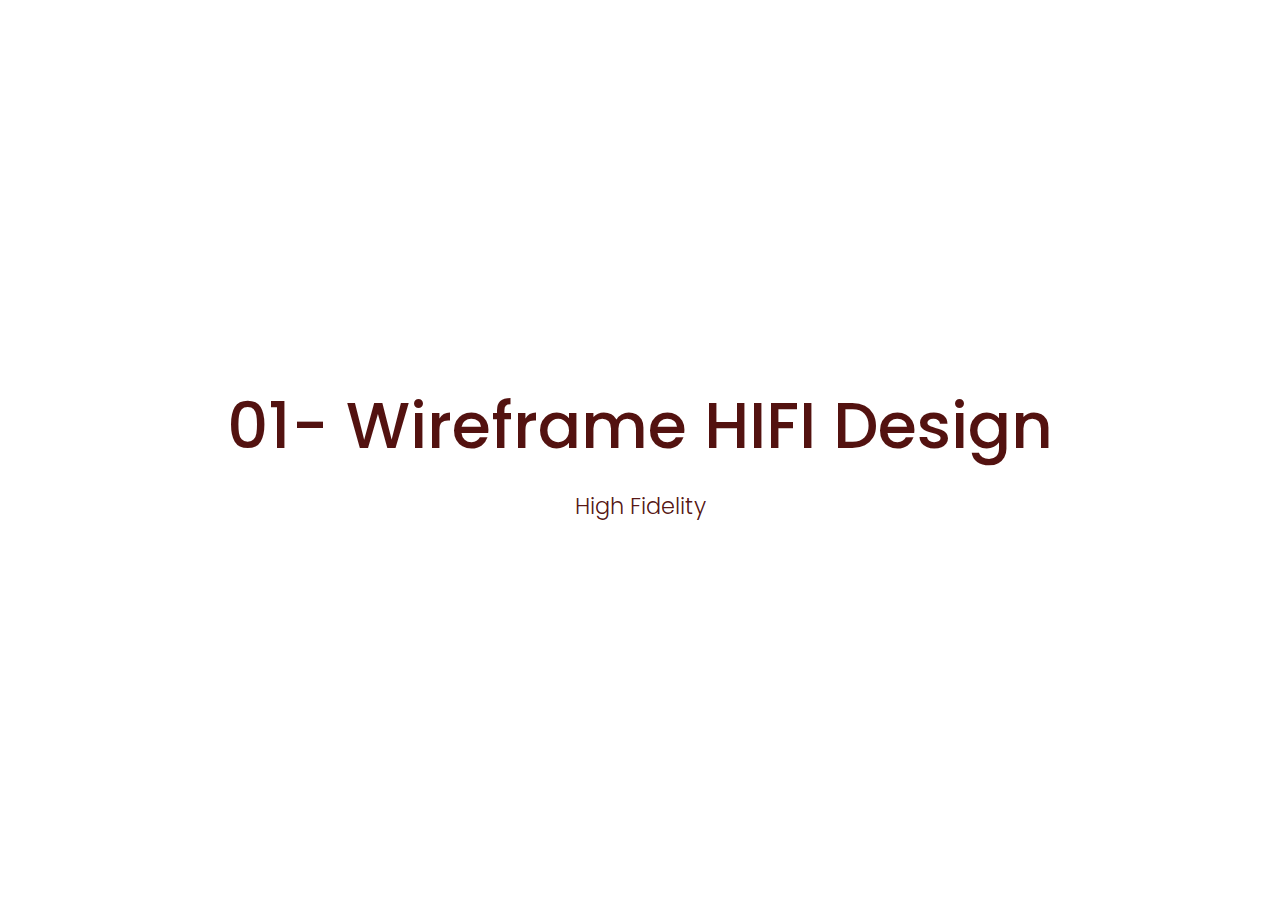
==== 01-responsive-design/01.wireframe-hifi.html @ 8c24cdb1 "Add files via upload" ====
<!DOCTYPE html>
<html lang="en">

<head>
    <meta charset="UTF-8">
    <meta name="viewport" content="width=device-width, initial-scale=1.0">
    <title>Document</title>
    <link rel="stylesheet" href="../master.css">
</head>

<body class="level3">
    <nav>
        <a href="index1.html">
            <svg xmlns="http://www.w3.org/2000/svg" viewBox="0 0 512 512"><!--!Font Awesome Free 6.5.2 by @fontawesome - https://fontawesome.com License - https://fontawesome.com/license/free Copyright 2024 Fonticons, Inc.--><path d="M343.9 213.4L245.3 312l65.4 65.4c7.9 7.9 11.1 19.4 8.4 30.3s-10.8 19.6-21.5 22.9l-256 80c-11.4 3.5-23.8 .5-32.2-7.9S-2.1 481.8 1.5 470.5l80-256c3.3-10.7 12-18.9 22.9-21.5s22.4 .5 30.3 8.4L200 266.7l98.6-98.6c-14.3-14.6-14.2-38 .3-52.5l95.4-95.4c26.9-26.9 70.5-26.9 97.5 0s26.9 70.5 0 97.5l-95.4 95.4c-14.5 14.5-37.9 14.6-52.5 .3z"/></svg>

        </a>
    </nav>
    <main>
        <header>
            <h1>01- Wireframe HIFI Design</h1>
            <h2>High Fidelity</h2>
        </header>
    </main>
</body>

</html>
---- master.css ----
/* - - - - - - - - - - - - - - - - */
/* F O N T */
/* - - - - - - - - - - - - - - - - */
@import url('https://fonts.googleapis.com/css2?family=Poppins:ital,wght@0,100;0,200;0,300;0,400;0,500;0,600;0,700;0,800;0,900;1,100;1,200; 1,300;1,400;1,500;1,600;1,700;1,800;1,900&display=swap');
/* - - - - - - - - - - - - - - - - */
/* V A R I A B L E S */
/* - - - - - - - - - - - - - - - - */
:root{
    --color-pri: #0f0;
    --color-sec: #00f;
    --font-family: Poppins, sans-serif;
}
/* - - - - - - - - - - - - - - - - */
/* R E S E T */
/* - - - - - - - - - - - - - - - - */
*, *::before, *::after{
    box-sizing: border-box; 
}

*{
    margin: 0; 
    padding: 0; 
}

ul[role='list'], ol[role='list']{
    list-style: none; 
}

html:focus-within{
    scroll-behavior: smooth; 
}

a:not([class]){
    text-decoration-skip-ink: auto; 
}

img, picture, svg, video, canvas{
    max-width: 100%;
    height: auto; 
    vertical-align: middle; 
    font-style: italic; 
    background-repeat: no-repeat; 
    background-size: cover;
}

input, button, textarea, select{
    font: inherit; 
}

@media (prefers-reduced-motion: reduce){
    html:focus-within {
        scroll-behavior: auto;
    }
    *, *::before, *::after {
        animation-duration: 0.01ms !important;
        animation-iteration-count: 1 !important;
        transition-duration: 0.01ms !important;
        scroll-behavior: auto !important;
        transition: none;
    }
}

body, html{
    height: 100%; 
    scroll-behavior: smooth; 
}
/* - - - - - - - - - - - - - - - - */
/* G E N E R A L */
/* - - - - - - - - - - - - - - - - */
body{
    color: #4d0907f6;
    font-family: var(--font-family);
    display: flex;
    justify-content: center;
    align-items: center;
    min-width: 100vh;
}
main{
    display: flex;
    flex-direction: column;
    justify-content: center;
    align-items: center;
    gap: 2em;
    header {
        display: flex;
        flex-direction: column;
        justify-content: center;
        align-items: center;
        gap: 1em;
        h1 {
            font-size: 4rem;
            font-weight: 500;
            text-align: center;
        }
        h2 {
            font-size: 1.4rem;
            font-weight: 300;
            text-align: center;
        }
        h3 {
            font-size: 1rem;
            font-weight: 400;
            text-align: center;
        }
        img { 
            width: 200px;  
            align-content: center; 
        }
    }
    menu {
        display: flex;
        flex-direction: column;
        align-items: center;
        gap: 1.2em;
        a:is(:link, :visited) {
            border-radius: 10px 0 10px 0;
            background-color: rgb(83, 180, 83);
            display: flex;
            gap: 1rem;
            text-decoration: none;
            padding: 10px;
            transition: all 0.4s ease-in-out;
            width: 280px;
            span {
                font-size: 2rem;
            }
        }
        a:is(:hover) {
            background-color: #056334;
            transform: scale(1.02);
        }
    }
}
/* - - - - - - - - - - - - - - - - */
/* M A I N M E N U */
/* - - - - - - - - - - - - - - - - */
body.menu{
    background-color: #487346;
    background-image: url("data:image/svg+xml,%3Csvg xmlns='http://www.w3.org/2000/svg' width='204' height='204' viewBox='0 0 200 200'%3E%3Cg %3E%3Cpolygon fill='%234c8e43' points='100 57.1 64 93.1 71.5 100.6 100 72.1'/%3E%3Cpolygon fill='%236aac5f' points='100 57.1 100 72.1 128.6 100.6 136.1 93.1'/%3E%3Cpolygon fill='%234c8e43' points='100 163.2 100 178.2 170.7 107.5 170.8 92.4'/%3E%3Cpolygon fill='%236aac5f' points='100 163.2 29.2 92.5 29.2 107.5 100 178.2'/%3E%3Cpath fill='%2389CC7C' d='M100 21.8L29.2 92.5l70.7 70.7l70.7-70.7L100 21.8z M100 127.9L64.6 92.5L100 57.1l35.4 35.4L100 127.9z'/%3E%3Cpolygon fill='%23768c3a' points='0 157.1 0 172.1 28.6 200.6 36.1 193.1'/%3E%3Cpolygon fill='%2396ac58' points='70.7 200 70.8 192.4 63.2 200'/%3E%3Cpolygon fill='%23B6CC76' points='27.8 200 63.2 200 70.7 192.5 0 121.8 0 157.2 35.3 192.5'/%3E%3Cpolygon fill='%2396ac58' points='200 157.1 164 193.1 171.5 200.6 200 172.1'/%3E%3Cpolygon fill='%23768c3a' points='136.7 200 129.2 192.5 129.2 200'/%3E%3Cpolygon fill='%23B6CC76' points='172.1 200 164.6 192.5 200 157.1 200 157.2 200 121.8 200 121.8 129.2 192.5 136.7 200'/%3E%3Cpolygon fill='%23768c3a' points='129.2 0 129.2 7.5 200 78.2 200 63.2 136.7 0'/%3E%3Cpolygon fill='%23B6CC76' points='200 27.8 200 27.9 172.1 0 136.7 0 200 63.2 200 63.2'/%3E%3Cpolygon fill='%2396ac58' points='63.2 0 0 63.2 0 78.2 70.7 7.5 70.7 0'/%3E%3Cpolygon fill='%23B6CC76' points='0 63.2 63.2 0 27.8 0 0 27.8'/%3E%3C/g%3E%3C/svg%3E");
}
/* - - - - - - - - - - - - - - - - */
/* R E S P O N S I V E */
/* - - - - - - - - - - - - - - - - */
body.rdesign{
    background-color: #487346;
    background-image: url("data:image/svg+xml,%3Csvg xmlns='http://www.w3.org/2000/svg' width='204' height='204' viewBox='0 0 200 200'%3E%3Cg %3E%3Cpolygon fill='%234c8e43' points='100 57.1 64 93.1 71.5 100.6 100 72.1'/%3E%3Cpolygon fill='%236aac5f' points='100 57.1 100 72.1 128.6 100.6 136.1 93.1'/%3E%3Cpolygon fill='%234c8e43' points='100 163.2 100 178.2 170.7 107.5 170.8 92.4'/%3E%3Cpolygon fill='%236aac5f' points='100 163.2 29.2 92.5 29.2 107.5 100 178.2'/%3E%3Cpath fill='%2389CC7C' d='M100 21.8L29.2 92.5l70.7 70.7l70.7-70.7L100 21.8z M100 127.9L64.6 92.5L100 57.1l35.4 35.4L100 127.9z'/%3E%3Cpolygon fill='%23768c3a' points='0 157.1 0 172.1 28.6 200.6 36.1 193.1'/%3E%3Cpolygon fill='%2396ac58' points='70.7 200 70.8 192.4 63.2 200'/%3E%3Cpolygon fill='%23B6CC76' points='27.8 200 63.2 200 70.7 192.5 0 121.8 0 157.2 35.3 192.5'/%3E%3Cpolygon fill='%2396ac58' points='200 157.1 164 193.1 171.5 200.6 200 172.1'/%3E%3Cpolygon fill='%23768c3a' points='136.7 200 129.2 192.5 129.2 200'/%3E%3Cpolygon fill='%23B6CC76' points='172.1 200 164.6 192.5 200 157.1 200 157.2 200 121.8 200 121.8 129.2 192.5 136.7 200'/%3E%3Cpolygon fill='%23768c3a' points='129.2 0 129.2 7.5 200 78.2 200 63.2 136.7 0'/%3E%3Cpolygon fill='%23B6CC76' points='200 27.8 200 27.9 172.1 0 136.7 0 200 63.2 200 63.2'/%3E%3Cpolygon fill='%2396ac58' points='63.2 0 0 63.2 0 78.2 70.7 7.5 70.7 0'/%3E%3Cpolygon fill='%23B6CC76' points='0 63.2 63.2 0 27.8 0 0 27.8'/%3E%3C/g%3E%3C/svg%3E");

    header {
        h1 {
            font-size: 3rem;
        }
    }
}
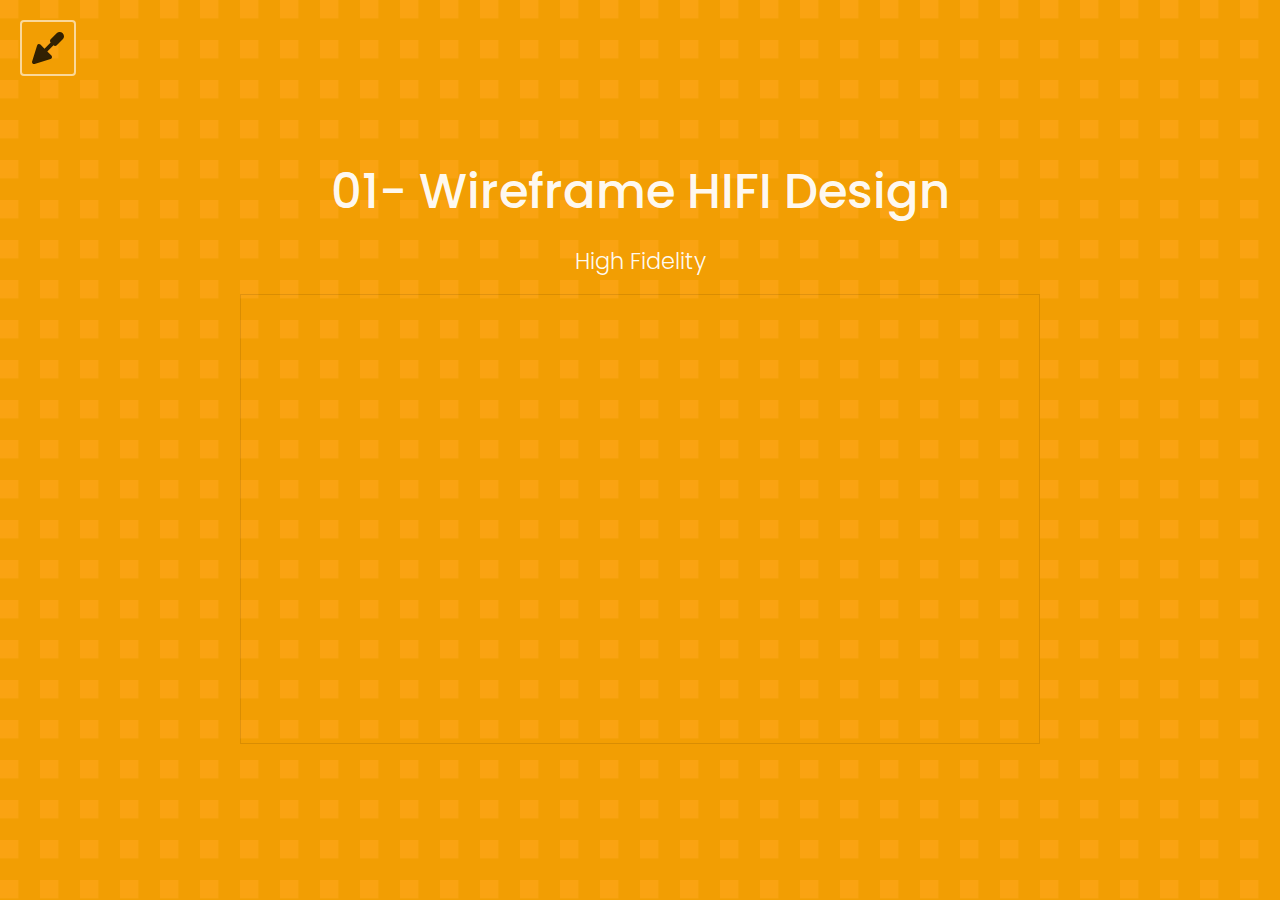
==== commit 9a185225: "Update 01.wireframe-hifi.html" ====
--- a/01-responsive-design/01.wireframe-hifi.html
+++ b/01-responsive-design/01.wireframe-hifi.html
@@ -19,8 +19,9 @@
         <header>
             <h1>01- Wireframe HIFI Design</h1>
             <h2>High Fidelity</h2>
+            <iframe style="border: 1px solid rgba(0, 0, 0, 0.1);" width="800" height="450" src="https://www.figma.com/embed?embed_host=share&url=https%3A%2F%2Fwww.figma.com%2Ffile%2FQTBe1Vs0lamrhXKgcb9Aih%2FResponsive-Design%3Ftype%3Ddesign%26node-id%3D0%253A1%26mode%3Ddesign%26t%3D5vCVLkaxEgu4DOG2-1" allowfullscreen></iframe>
         </header>
     </main>
 </body>
 
-</html>+</html>
--- a/master.css
+++ b/master.css
@@ -1,57 +1,87 @@
 /* - - - - - - - - - - - - - - - - */
+
+
 /* F O N T */
-/* - - - - - - - - - - - - - - - - */
+
+
+/* - - - - - - - - - - - - - - - - */
+
 @import url('https://fonts.googleapis.com/css2?family=Poppins:ital,wght@0,100;0,200;0,300;0,400;0,500;0,600;0,700;0,800;0,900;1,100;1,200; 1,300;1,400;1,500;1,600;1,700;1,800;1,900&display=swap');
-/* - - - - - - - - - - - - - - - - */
+
+/* - - - - - - - - - - - - - - - - */
+
+
 /* V A R I A B L E S */
-/* - - - - - - - - - - - - - - - - */
-:root{
+
+
+/* - - - - - - - - - - - - - - - - */
+
+:root {
     --color-pri: #0f0;
     --color-sec: #00f;
     --font-family: Poppins, sans-serif;
 }
-/* - - - - - - - - - - - - - - - - */
+
+
+/* - - - - - - - - - - - - - - - - */
+
+
 /* R E S E T */
-/* - - - - - - - - - - - - - - - - */
-*, *::before, *::after{
-    box-sizing: border-box; 
-}
-
-*{
-    margin: 0; 
-    padding: 0; 
-}
-
-ul[role='list'], ol[role='list']{
-    list-style: none; 
-}
-
-html:focus-within{
-    scroll-behavior: smooth; 
-}
-
-a:not([class]){
-    text-decoration-skip-ink: auto; 
-}
-
-img, picture, svg, video, canvas{
+
+
+/* - - - - - - - - - - - - - - - - */
+
+*,
+*::before,
+*::after {
+    box-sizing: border-box;
+}
+
+* {
+    margin: 0;
+    padding: 0;
+}
+
+ul[role='list'],
+ol[role='list'] {
+    list-style: none;
+}
+
+html:focus-within {
+    scroll-behavior: smooth;
+}
+
+a:not([class]) {
+    text-decoration-skip-ink: auto;
+}
+
+img,
+picture,
+svg,
+video,
+canvas {
     max-width: 100%;
-    height: auto; 
-    vertical-align: middle; 
-    font-style: italic; 
-    background-repeat: no-repeat; 
+    height: auto;
+    vertical-align: middle;
+    font-style: italic;
+    background-repeat: no-repeat;
     background-size: cover;
 }
 
-input, button, textarea, select{
-    font: inherit; 
-}
-
-@media (prefers-reduced-motion: reduce){
+input,
+button,
+textarea,
+select {
+    font: inherit;
+}
+
+@media (prefers-reduced-motion: reduce) {
     html:focus-within {
         scroll-behavior: auto;
     }
-    *, *::before, *::after {
+    *,
+    *::before,
+    *::after {
         animation-duration: 0.01ms !important;
         animation-iteration-count: 1 !important;
         transition-duration: 0.01ms !important;
@@ -60,22 +90,54 @@
     }
 }
 
-body, html{
-    height: 100%; 
-    scroll-behavior: smooth; 
-}
-/* - - - - - - - - - - - - - - - - */
+body,
+html {
+    height: 100%;
+    scroll-behavior: smooth;
+}
+
+
+/* - - - - - - - - - - - - - - - - */
+
+
 /* G E N E R A L */
-/* - - - - - - - - - - - - - - - - */
-body{
-    color: #4d0907f6;
+
+
+/* - - - - - - - - - - - - - - - - */
+
+body {
+    color: #fffffff6;
     font-family: var(--font-family);
     display: flex;
     justify-content: center;
     align-items: center;
     min-width: 100vh;
 }
-main{
+
+nav {
+    border: 2px solid #fff9;
+    border-radius: 4px;
+    padding: 10px;
+    position: fixed;
+    top: 20px;
+    left: 20px;
+    transition: all 0.4s ease-in-out;
+    a:is(:link,
+    : visited) {
+        svg {
+            opacity: .8;
+            height: 32px;
+            width: 32px;
+        }
+    }
+}
+
+nav:is(:hover) {
+    background-color: #000;
+    transform: translateX(-4px);
+}
+
+main {
     display: flex;
     flex-direction: column;
     justify-content: center;
@@ -102,9 +164,9 @@
             font-weight: 400;
             text-align: center;
         }
-        img { 
-            width: 200px;  
-            align-content: center; 
+        img {
+            width: 200px;
+            align-content: center;
         }
     }
     menu {
@@ -112,8 +174,9 @@
         flex-direction: column;
         align-items: center;
         gap: 1.2em;
-        a:is(:link, :visited) {
-            border-radius: 10px 0 10px 0;
+        a:is(:link,
+        : visited) {
+            border-radius: 20px 0 20px 0;
             background-color: rgb(83, 180, 83);
             display: flex;
             gap: 1rem;
@@ -131,23 +194,54 @@
         }
     }
 }
-/* - - - - - - - - - - - - - - - - */
+
+
+/* - - - - - - - - - - - - - - - - */
+
+
 /* M A I N M E N U */
-/* - - - - - - - - - - - - - - - - */
-body.menu{
+
+
+/* - - - - - - - - - - - - - - - - */
+
+body.menu {
     background-color: #487346;
     background-image: url("data:image/svg+xml,%3Csvg xmlns='http://www.w3.org/2000/svg' width='204' height='204' viewBox='0 0 200 200'%3E%3Cg %3E%3Cpolygon fill='%234c8e43' points='100 57.1 64 93.1 71.5 100.6 100 72.1'/%3E%3Cpolygon fill='%236aac5f' points='100 57.1 100 72.1 128.6 100.6 136.1 93.1'/%3E%3Cpolygon fill='%234c8e43' points='100 163.2 100 178.2 170.7 107.5 170.8 92.4'/%3E%3Cpolygon fill='%236aac5f' points='100 163.2 29.2 92.5 29.2 107.5 100 178.2'/%3E%3Cpath fill='%2389CC7C' d='M100 21.8L29.2 92.5l70.7 70.7l70.7-70.7L100 21.8z M100 127.9L64.6 92.5L100 57.1l35.4 35.4L100 127.9z'/%3E%3Cpolygon fill='%23768c3a' points='0 157.1 0 172.1 28.6 200.6 36.1 193.1'/%3E%3Cpolygon fill='%2396ac58' points='70.7 200 70.8 192.4 63.2 200'/%3E%3Cpolygon fill='%23B6CC76' points='27.8 200 63.2 200 70.7 192.5 0 121.8 0 157.2 35.3 192.5'/%3E%3Cpolygon fill='%2396ac58' points='200 157.1 164 193.1 171.5 200.6 200 172.1'/%3E%3Cpolygon fill='%23768c3a' points='136.7 200 129.2 192.5 129.2 200'/%3E%3Cpolygon fill='%23B6CC76' points='172.1 200 164.6 192.5 200 157.1 200 157.2 200 121.8 200 121.8 129.2 192.5 136.7 200'/%3E%3Cpolygon fill='%23768c3a' points='129.2 0 129.2 7.5 200 78.2 200 63.2 136.7 0'/%3E%3Cpolygon fill='%23B6CC76' points='200 27.8 200 27.9 172.1 0 136.7 0 200 63.2 200 63.2'/%3E%3Cpolygon fill='%2396ac58' points='63.2 0 0 63.2 0 78.2 70.7 7.5 70.7 0'/%3E%3Cpolygon fill='%23B6CC76' points='0 63.2 63.2 0 27.8 0 0 27.8'/%3E%3C/g%3E%3C/svg%3E");
 }
-/* - - - - - - - - - - - - - - - - */
-/* R E S P O N S I V E */
-/* - - - - - - - - - - - - - - - - */
-body.rdesign{
-    background-color: #487346;
-    background-image: url("data:image/svg+xml,%3Csvg xmlns='http://www.w3.org/2000/svg' width='204' height='204' viewBox='0 0 200 200'%3E%3Cg %3E%3Cpolygon fill='%234c8e43' points='100 57.1 64 93.1 71.5 100.6 100 72.1'/%3E%3Cpolygon fill='%236aac5f' points='100 57.1 100 72.1 128.6 100.6 136.1 93.1'/%3E%3Cpolygon fill='%234c8e43' points='100 163.2 100 178.2 170.7 107.5 170.8 92.4'/%3E%3Cpolygon fill='%236aac5f' points='100 163.2 29.2 92.5 29.2 107.5 100 178.2'/%3E%3Cpath fill='%2389CC7C' d='M100 21.8L29.2 92.5l70.7 70.7l70.7-70.7L100 21.8z M100 127.9L64.6 92.5L100 57.1l35.4 35.4L100 127.9z'/%3E%3Cpolygon fill='%23768c3a' points='0 157.1 0 172.1 28.6 200.6 36.1 193.1'/%3E%3Cpolygon fill='%2396ac58' points='70.7 200 70.8 192.4 63.2 200'/%3E%3Cpolygon fill='%23B6CC76' points='27.8 200 63.2 200 70.7 192.5 0 121.8 0 157.2 35.3 192.5'/%3E%3Cpolygon fill='%2396ac58' points='200 157.1 164 193.1 171.5 200.6 200 172.1'/%3E%3Cpolygon fill='%23768c3a' points='136.7 200 129.2 192.5 129.2 200'/%3E%3Cpolygon fill='%23B6CC76' points='172.1 200 164.6 192.5 200 157.1 200 157.2 200 121.8 200 121.8 129.2 192.5 136.7 200'/%3E%3Cpolygon fill='%23768c3a' points='129.2 0 129.2 7.5 200 78.2 200 63.2 136.7 0'/%3E%3Cpolygon fill='%23B6CC76' points='200 27.8 200 27.9 172.1 0 136.7 0 200 63.2 200 63.2'/%3E%3Cpolygon fill='%2396ac58' points='63.2 0 0 63.2 0 78.2 70.7 7.5 70.7 0'/%3E%3Cpolygon fill='%23B6CC76' points='0 63.2 63.2 0 27.8 0 0 27.8'/%3E%3C/g%3E%3C/svg%3E");
-
+
+
+/* - - - - - - - - - - - - - - - - */
+
+
+/* level2 */
+
+
+/* - - - - - - - - - - - - - - - - */
+
+body.level2 {
+    background-color: #77aa77;
+    background-image: url("data:image/svg+xml,%3Csvg xmlns='http://www.w3.org/2000/svg' width='100%25' height='100%25' viewBox='0 0 2 1'%3E%3Cdefs%3E%3ClinearGradient id='a' gradientUnits='userSpaceOnUse' x1='0' x2='0' y1='0' y2='1'%3E%3Cstop offset='0' stop-color='%2377aa77'/%3E%3Cstop offset='1' stop-color='%234fd'/%3E%3C/linearGradient%3E%3ClinearGradient id='b' gradientUnits='userSpaceOnUse' x1='0' y1='0' x2='0' y2='1'%3E%3Cstop offset='0' stop-color='%23cf8' stop-opacity='0'/%3E%3Cstop offset='1' stop-color='%23cf8' stop-opacity='1'/%3E%3C/linearGradient%3E%3ClinearGradient id='c' gradientUnits='userSpaceOnUse' x1='0' y1='0' x2='2' y2='2'%3E%3Cstop offset='0' stop-color='%23cf8' stop-opacity='0'/%3E%3Cstop offset='1' stop-color='%23cf8' stop-opacity='1'/%3E%3C/linearGradient%3E%3C/defs%3E%3Crect x='0' y='0' fill='url(%23a)' width='2' height='1'/%3E%3Cg fill-opacity='0.5'%3E%3Cpolygon fill='url(%23b)' points='0 1 0 0 2 0'/%3E%3Cpolygon fill='url(%23c)' points='2 1 2 0 0 0'/%3E%3C/g%3E%3C/svg%3E");
+    background-attachment: fixed;
+    background-size: cover;
     header {
         h1 {
             font-size: 3rem;
         }
     }
 }
+
+
+/* level3 */
+
+
+/* - - - - - - - - - - - - - - - - */
+
+body.level3 {
+    background-color: #f29e03;
+    background-image: url("data:image/svg+xml,%3Csvg xmlns='http://www.w3.org/2000/svg' width='40' height='40' viewBox='0 0 100 100'%3E%3Crect x='0' y='0' width='46' height='46' fill-opacity='0.6' fill='%23ffa61d'/%3E%3C/svg%3E");
+    header {
+        h1 {
+            font-size: 3rem;
+        }
+    }
+}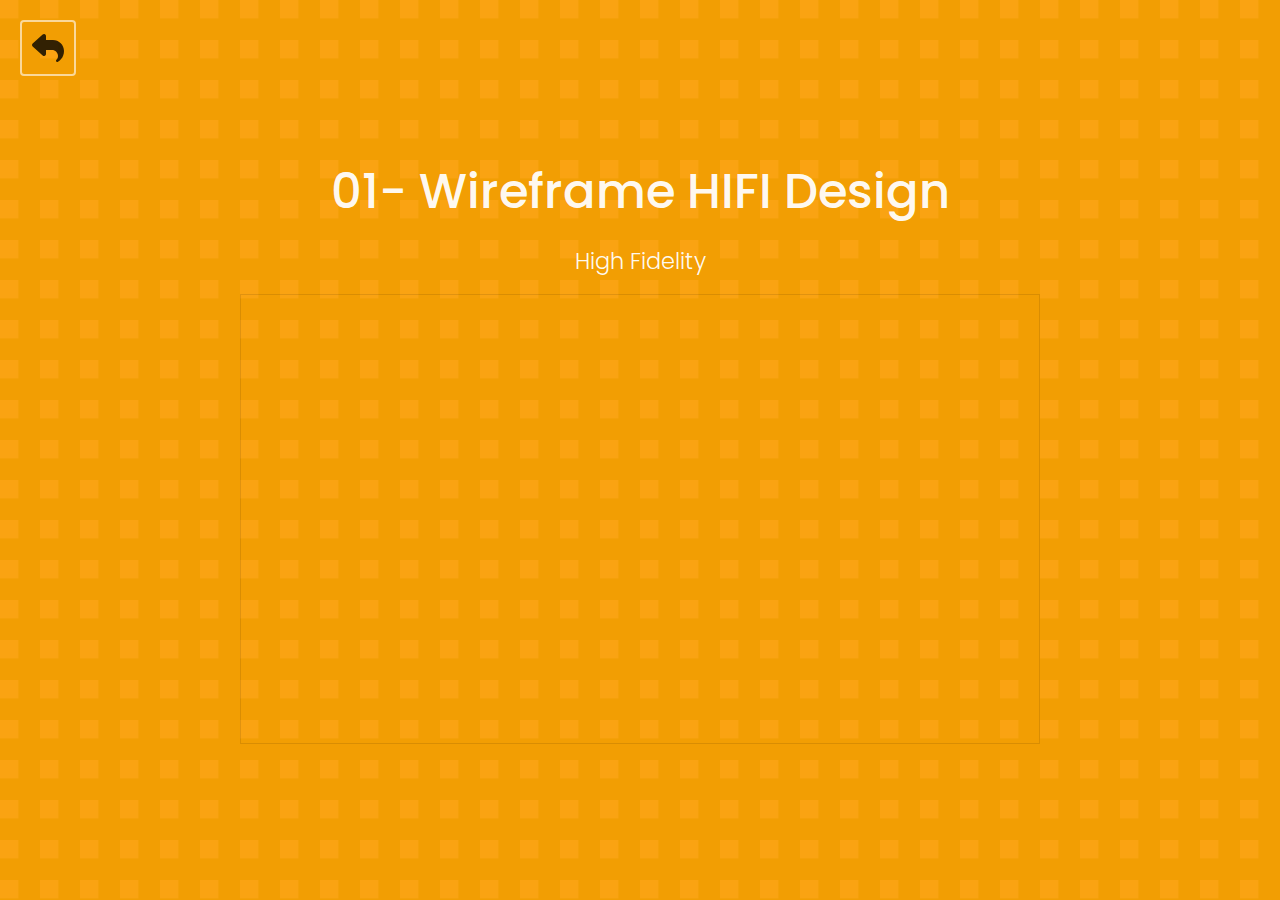
==== commit 1efed8b1: "Update 01.wireframe-hifi.html" ====
--- a/01-responsive-design/01.wireframe-hifi.html
+++ b/01-responsive-design/01.wireframe-hifi.html
@@ -11,7 +11,7 @@
 <body class="level3">
     <nav>
         <a href="index1.html">
-            <svg xmlns="http://www.w3.org/2000/svg" viewBox="0 0 512 512"><!--!Font Awesome Free 6.5.2 by @fontawesome - https://fontawesome.com License - https://fontawesome.com/license/free Copyright 2024 Fonticons, Inc.--><path d="M343.9 213.4L245.3 312l65.4 65.4c7.9 7.9 11.1 19.4 8.4 30.3s-10.8 19.6-21.5 22.9l-256 80c-11.4 3.5-23.8 .5-32.2-7.9S-2.1 481.8 1.5 470.5l80-256c3.3-10.7 12-18.9 22.9-21.5s22.4 .5 30.3 8.4L200 266.7l98.6-98.6c-14.3-14.6-14.2-38 .3-52.5l95.4-95.4c26.9-26.9 70.5-26.9 97.5 0s26.9 70.5 0 97.5l-95.4 95.4c-14.5 14.5-37.9 14.6-52.5 .3z"/></svg>
+           <svg xmlns="http://www.w3.org/2000/svg" viewBox="0 0 512 512"><!--!Font Awesome Free 6.5.2 by @fontawesome - https://fontawesome.com License - https://fontawesome.com/license/free Copyright 2024 Fonticons, Inc.--><path d="M205 34.8c11.5 5.1 19 16.6 19 29.2v64H336c97.2 0 176 78.8 176 176c0 113.3-81.5 163.9-100.2 174.1c-2.5 1.4-5.3 1.9-8.1 1.9c-10.9 0-19.7-8.9-19.7-19.7c0-7.5 4.3-14.4 9.8-19.5c9.4-8.8 22.2-26.4 22.2-56.7c0-53-43-96-96-96H224v64c0 12.6-7.4 24.1-19 29.2s-25 3-34.4-5.4l-160-144C3.9 225.7 0 217.1 0 208s3.9-17.7 10.6-23.8l160-144c9.4-8.5 22.9-10.6 34.4-5.4z"/></svg>
 
         </a>
     </nav>
--- a/master.css
+++ b/master.css
@@ -112,6 +112,7 @@
     justify-content: center;
     align-items: center;
     min-width: 100vh;
+    text-align: center;
 }
 
 nav {
@@ -122,6 +123,7 @@
     top: 20px;
     left: 20px;
     transition: all 0.4s ease-in-out;
+    text-align: center;
     a:is(:link,
     : visited) {
         svg {
@@ -184,6 +186,7 @@
             padding: 10px;
             transition: all 0.4s ease-in-out;
             width: 280px;
+            align-items: center;
             span {
                 font-size: 2rem;
             }
@@ -244,4 +247,4 @@
             font-size: 3rem;
         }
     }
-}+}
